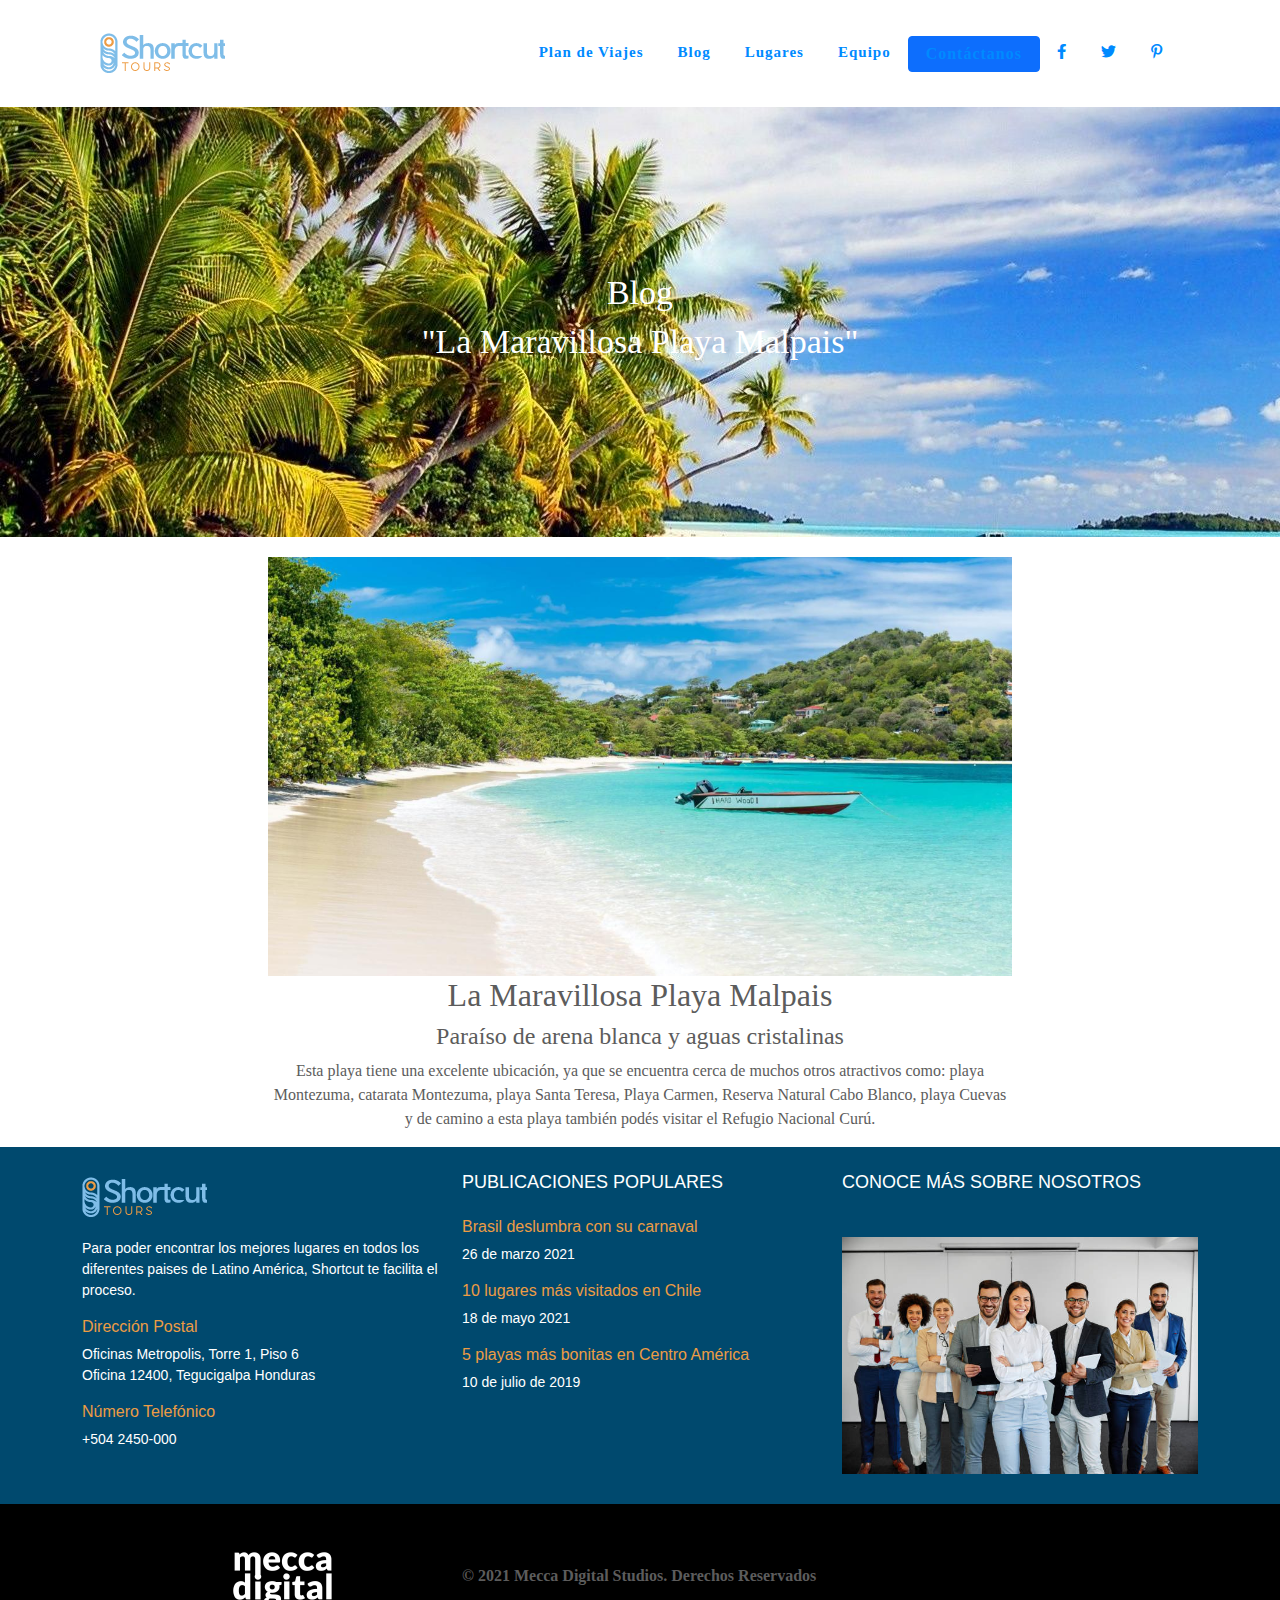
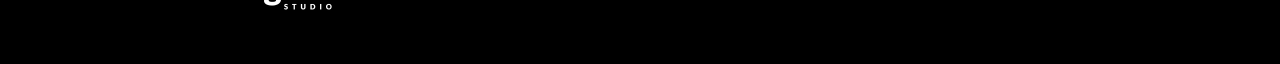
==== blog.html @ e6fe9910 "avance revisión jueves 2" ====
<!doctype html>
<html>
<head>
<meta charset="UTF-8">
<meta name="viewport" content="width=device-width, initial-scale=1.0">
<title>Shortcut Tours - Blog</title>
<link href="css/bootstrap.min.css" rel="stylesheet">
<link href="css/style.css" rel="stylesheet">
<link href="https://cdnjs.cloudflare.com/ajax/libs/font-awesome/5.15.2/css/all.min.css" rel="stylesheet">
<link href="css/bootstrap-custom.css" rel="stylesheet">

	<meta name="Description" content="Shortcut Tours es un sitio donde puedes encontrar los mejores lugares para tus proximos viajes o destinos turisticos">
	<meta name="Keywords" content="sitios de Turismo, Turismo, viajes, turismo, sitio shortcut tours, Shortcut Tours, Lugares Shortcut Tours, honduras, tegucigalpa"> 
</head>

<body>
	<header>
	<nav class="navbar navbar-expand-lg navbar-light bg-light">
  <a class="navbar-brand" href="index.html">
			<img src="img/logo_shortcuttours.png" alt="Shortcut-tours" class="img-fluid">
			</a>
  <button class="navbar-toggler" type="button" data-bs-toggle="collapse" data-bs-target="#navbar" aria-controls="navbar" aria-expanded="false" aria-label="Toggle navigation">
    	
			<i class="fas fa-bars"></i>	  
  </button>

  <div class="collapse navbar-collapse" id="navbar">
    <ul class="navbar-nav ms-auto">
      <li>
        <a class="nav-link" href="#">Plan de Viajes</a>
      </li>
      <li class="nav-item">
        <a class="nav-link" href="blog.html">Blog</a>
      </li>
      <li class="nav-item">
        <a class="nav-link" href="lugares.html">Lugares</a>
      </li>
		<li class="nav-item">
        <a class="nav-link" href="#">Equipo</a>
		</li>
		<li class="nav-item">
        <a class="nav-link btn btn-primary" href="contact-us.html">Contáctanos</a>
      </li>
		
		<ul class="navbar-nav ms-auto social-nav">
					  <li class="nav-item">
						<a class="nav-link" href="https://www.facebook.com" target="_blank">
							<i class="fab fa-facebook-f"></i>
						  </a>
					  </li>
					  <li class="nav-item">
						<a class="nav-link" href="https://www.twitter.com" target="_blank">
							<i class="fab fa-twitter"></i>
						  </a>
					  </li>
					  <li class="nav-item">
						<a class="nav-link" href="https://www.pinterest.com" target="_blank">
							<i class="fab fa-pinterest-p"></i>
						  </a>
					  </li>
				  </ul>
		
	
    </ul>
  </div>
</nav>	
	
	</header>
	<section id="hero-page-blog">
		<div class="container">
			<h1 class="titulo-page">Blog</h1>
			<h4 class="subtitulo-blog">"La Maravillosa Playa Malpais"</h4>
		
		</div>
	
	</section>
	
	<section id="blog-background">
		
	
<section id="blog" class="section">
			
			<div class="container">
		
				
					<img src="img/playa-blog-hero.jpg" alt="foto-blog" class="img-fluid">
					<h2>La Maravillosa Playa Malpais</h2>
					<h4>Paraíso de arena blanca y aguas cristalinas</h4>
					<p>Esta playa tiene una excelente ubicación, ya que se encuentra cerca de muchos otros atractivos como: playa Montezuma, catarata Montezuma, playa Santa Teresa, Playa Carmen, Reserva Natural Cabo Blanco, playa Cuevas y de camino a esta playa también podés visitar el Refugio Nacional Curú.</p>
				
	</div>
	</section>
	</section>
	<footer>
		<div class="container">
			<div class="row">
				<article class="col-md-4 col-sm-7 col-12">
					<img src="img/logo_shortcuttours.png" alt="logotipo" class="img-fluid">
					<p>Para poder encontrar los mejores lugares en todos los diferentes paises de Latino América, Shortcut te facilita el proceso. </p>
					<h6>Dirección Postal</h6>
					<p>Oficinas Metropolis, Torre 1, Piso 6 <br>Oficina 12400, Tegucigalpa Honduras</p>
					<h6>Número Telefónico</h6>
					<p>+504 2450-000</p>
				</article>
				
				<article class="col-md-4 col-sm-4 col-12">
					<h4>Publicaciones Populares</h4>
					<h6>Brasil deslumbra con su carnaval</h6>
					<p>26 de marzo 2021</p>
					<h6>10 lugares más visitados en Chile</h6>
					<p>18 de mayo 2021</p>
					<h6>5 playas más bonitas en Centro América</h6>
					<p>10 de julio de 2019</p>
				</article>
				
				<article class="col-md-4 col-sm-4 col-12">
					
					<h4>Conoce más sobre nosotros</h4>
					<img src="img/team.jpeg" alt="team" class="img-fluid">
				</article>
			</div>
			</div>

		
		
	</footer>
<section id="meca-digital">
	<div class="container">
	<div class="row">
		<article class="col-md-4 col-sm-4 col-12">
				<img src="img/mecca_logotipo_blanco_pequeคo-01.png" alt="logo-meca" class="img-fluid">
		</article>
		
		<article class="col-md-4 col-sm-4 col-12">
			<p><b> &copy; 2021 Mecca Digital Studios. Derechos Reservados</b></p>
		</article>
		
		
		</div>
		</div>	
		</section>
	
	
	
</body>
</html>
---- css/style.css ----
:root{
	--color-texto:#5C5C5C;
	--color-azul:#008aff;
	--color-naranja:#ed9d45;
	
}




body{
	font-family: "Pier Sans", "Pier Sans Italic", "Pier Sans Light";
	font-size: 16px;
	color: #5C5C5C;
}

header{
	padding:20px 100px;
	
}

#hero{
	background-image: url("../img/slider-01.jpg");
	background-repeat:no-repeat;
	background-size: auto;
	background-position: center;
	padding: 13%;
	color: #FFFFFF;
	margin-bottom: 20px;
}
#hero-page{
	background-image: url("../img/isla-maldives.jpeg");
	background-repeat:no-repeat;
	background-size: 100%;
	background-position: center;
	padding: 13%;
	color: #FFFFFF;
	margin-bottom: 20px;
}
#hero-pagecontact-us {
	background-image: url("https://media.vidaenyucatan.com/wp-content/uploads/2019/11/11093354/barbara-zandoval-lPUD8oldJvE-unsplash-scaled.jpg");
	background-repeat:no-repeat;
	background-size: 100%;
	background-position: center;
	padding: 13%;
	color: #FFFFFF;
	margin-bottom: 20px;
	font-size:18px;

	}
	
#hero .btn{
	border-radius: 0;
	padding: 15px 20px;
	text-transform: uppercase;
	background-color: #008aff;
}

	
#shortcut-blog .btn-success{
	margin-top: 30px;
	border-radius: 0;
	padding: 15px 20px;
	text-transform: uppercase;
	background-color: #008aff;
	align-content: center;
	
}

	


.titulo{
	text-align: center;
	font: 900;
	margin-bottom: 30px;
	color: #7ebee9;

}
.titulo-page{
	text-align: center;
	font-size: 34px;
	color: white;
	font: bold;
	
}

.subtitulo{
	text-align: center;
	color: #ed9d45;
	width: 50%;
	Margin: auto;
	
	
	
}

#lugaresmasviajados{ 
	padding: 40px 5px;
	text-align: center;
	margin: 5px;
}

#lugaresmasviajados .btn{
	margin: auto;
	border-radius: 0;
	padding: 15px 20px;
	text-transform: uppercase;
	background-color: #008aff;
	align-self: center;
}

#lugaresmasviajados .img-fluid{
	align-content: center;
	margin-bottom: 30px;
}

#lugares .img-fluid{
	align-content: center;
	margin-bottom: 30px;
	
}
#lugares p{
	margin-bottom: 5%;
	
}


footer{
	background-color: #00496e;
	padding: 10px 30px;
	color: white;
	font-weight: 100;
	font-family:"Gill Sans", "Gill Sans MT", "Myriad Pro", "DejaVu Sans Condensed", Helvetica, Arial, "sans-serif";
}

footer .img-fluid{
	padding: 20px 0;
}

footer h6{
	color: #ED9C44;
	
}

footer h4{
	text-transform: uppercase;
	font-size: 18px;
	padding: 15px 0;
}

footer p{
	font-size: 14px;
}
#meca-digital{
	background-color: #000000;
}

#meca-digital .img-fluid{
	margin: 5px 100px;
	padding: 20px ;
}

#meca-digital p{
	padding: 60px 0;
}

#hero-page-blog{
	background-image: url("../img/playa-page-blog-hero.jpg");
	background-repeat:no-repeat;
	background-size: auto;
	background-position: left;
	padding: 13%;
	color: #FFFFFF;
	margin-bottom: 20px;
}

.subtitulo-blog{
	text-align: center;
	color: #fff;
	font-size: 34px;
}

#blog{
	align-content: center;
	padding: 0 20%;
	text-align: center;
}
.btn-primary{
	colore: #ffffff;
}
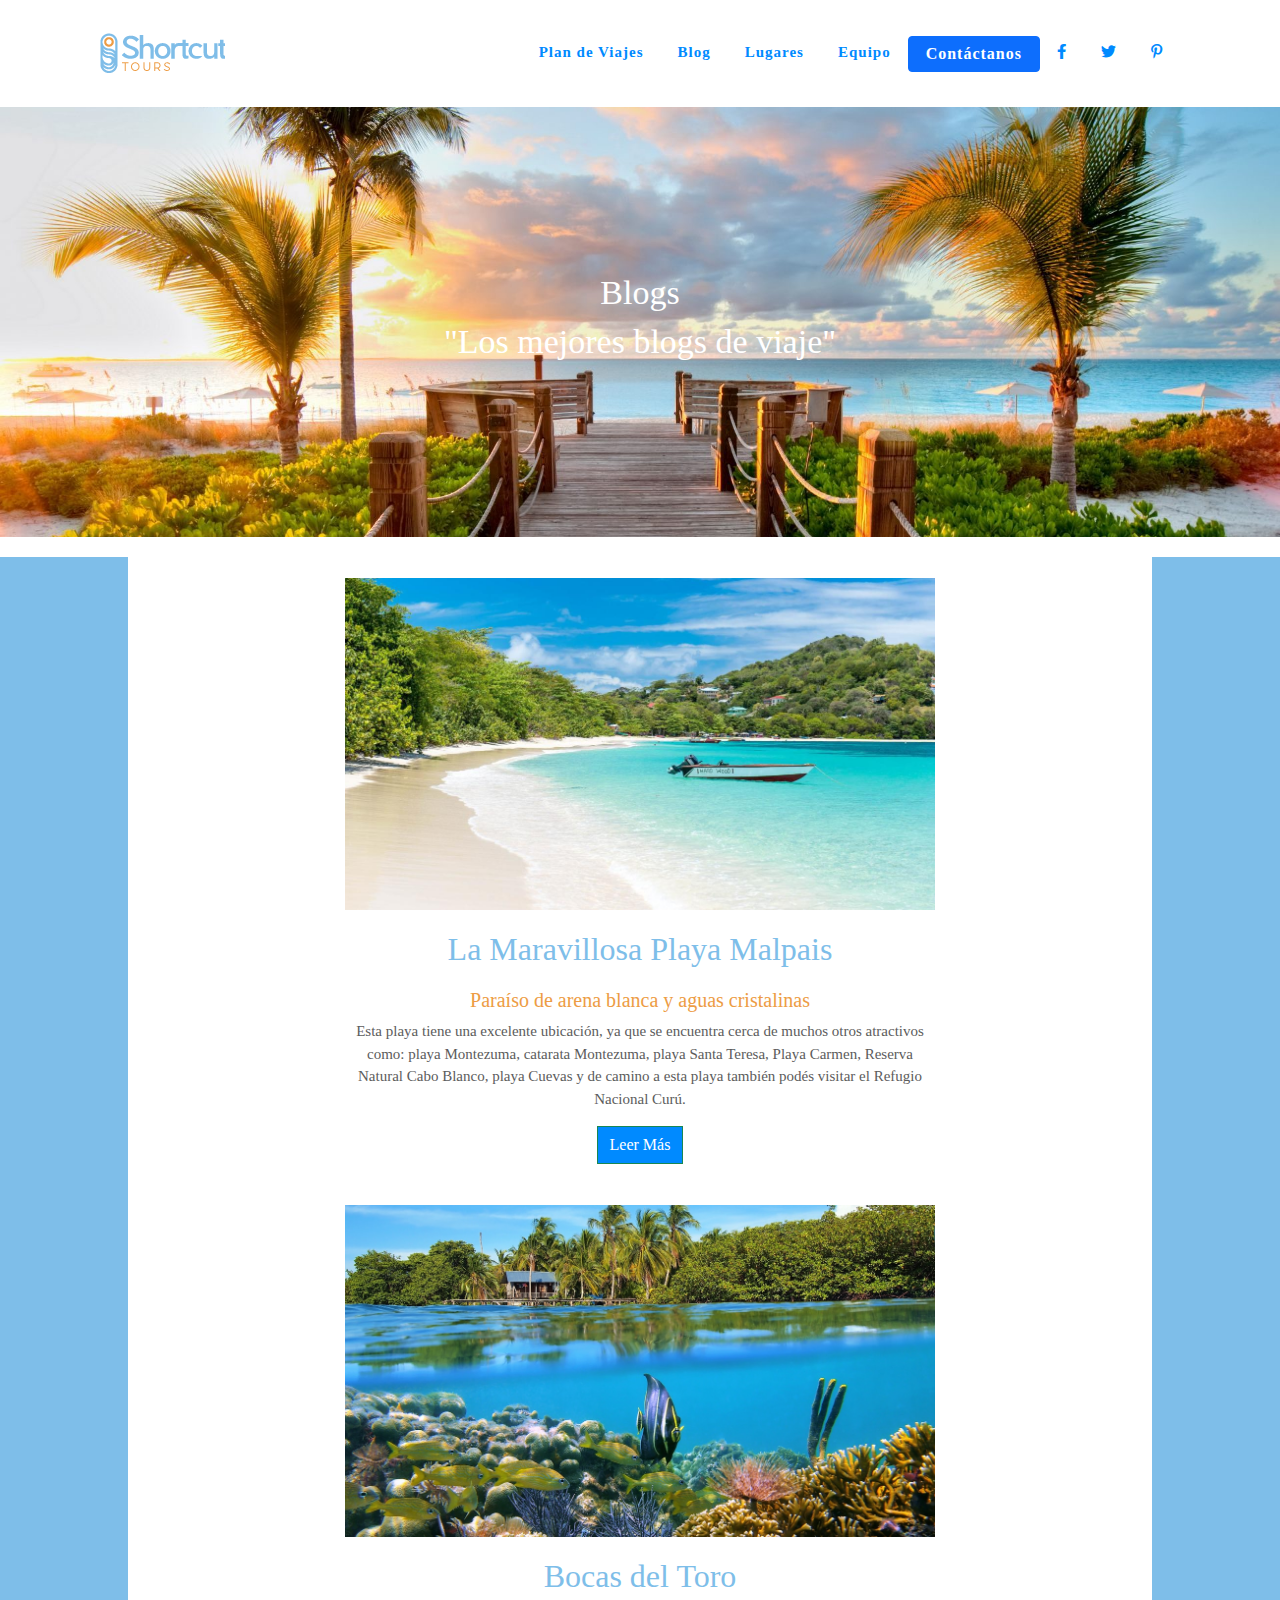
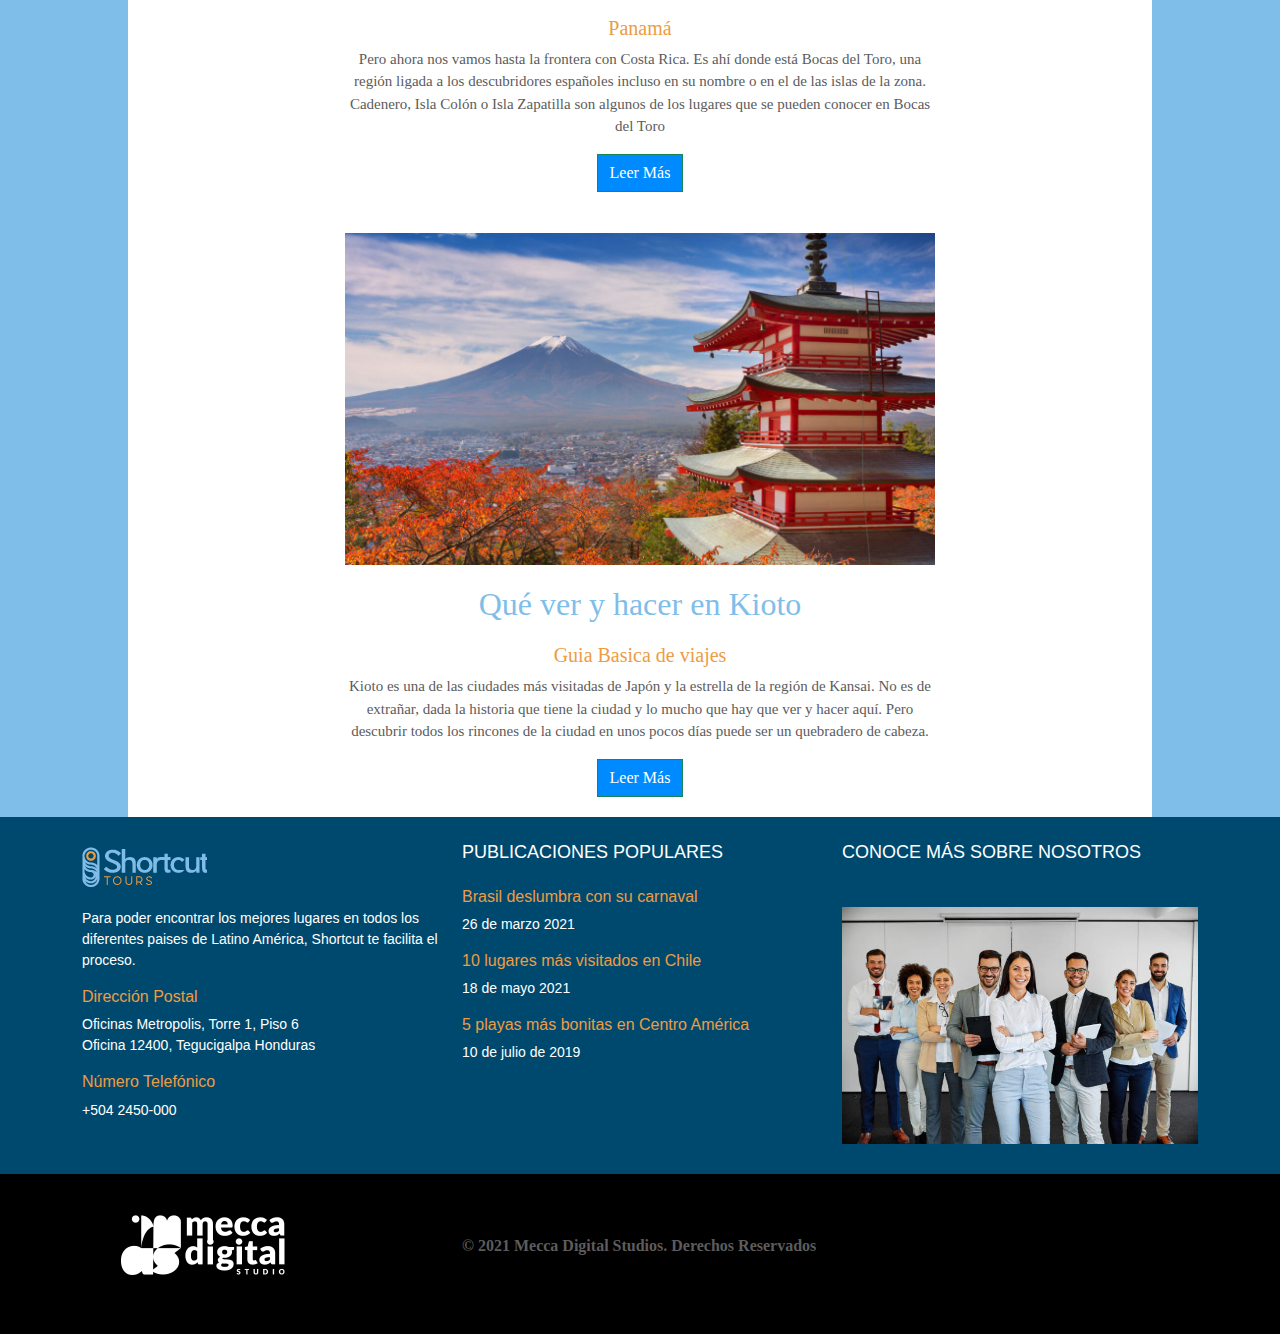
==== commit c258ccf1: "segundo avance" ====
--- a/blog.html
+++ b/blog.html
@@ -1,146 +1,175 @@
-<!doctype html>
-<html>
-<head>
-<meta charset="UTF-8">
-<meta name="viewport" content="width=device-width, initial-scale=1.0">
-<title>Shortcut Tours - Blog</title>
-<link href="css/bootstrap.min.css" rel="stylesheet">
-<link href="css/style.css" rel="stylesheet">
-<link href="https://cdnjs.cloudflare.com/ajax/libs/font-awesome/5.15.2/css/all.min.css" rel="stylesheet">
-<link href="css/bootstrap-custom.css" rel="stylesheet">
-
-	<meta name="Description" content="Shortcut Tours es un sitio donde puedes encontrar los mejores lugares para tus proximos viajes o destinos turisticos">
-	<meta name="Keywords" content="sitios de Turismo, Turismo, viajes, turismo, sitio shortcut tours, Shortcut Tours, Lugares Shortcut Tours, honduras, tegucigalpa"> 
-</head>
-
-<body>
-	<header>
-	<nav class="navbar navbar-expand-lg navbar-light bg-light">
-  <a class="navbar-brand" href="index.html">
-			<img src="img/logo_shortcuttours.png" alt="Shortcut-tours" class="img-fluid">
-			</a>
-  <button class="navbar-toggler" type="button" data-bs-toggle="collapse" data-bs-target="#navbar" aria-controls="navbar" aria-expanded="false" aria-label="Toggle navigation">
-    	
-			<i class="fas fa-bars"></i>	  
-  </button>
-
-  <div class="collapse navbar-collapse" id="navbar">
-    <ul class="navbar-nav ms-auto">
-      <li>
-        <a class="nav-link" href="#">Plan de Viajes</a>
-      </li>
-      <li class="nav-item">
-        <a class="nav-link" href="blog.html">Blog</a>
-      </li>
-      <li class="nav-item">
-        <a class="nav-link" href="lugares.html">Lugares</a>
-      </li>
-		<li class="nav-item">
-        <a class="nav-link" href="#">Equipo</a>
-		</li>
-		<li class="nav-item">
-        <a class="nav-link btn btn-primary" href="contact-us.html">Contáctanos</a>
-      </li>
-		
-		<ul class="navbar-nav ms-auto social-nav">
-					  <li class="nav-item">
-						<a class="nav-link" href="https://www.facebook.com" target="_blank">
-							<i class="fab fa-facebook-f"></i>
-						  </a>
-					  </li>
-					  <li class="nav-item">
-						<a class="nav-link" href="https://www.twitter.com" target="_blank">
-							<i class="fab fa-twitter"></i>
-						  </a>
-					  </li>
-					  <li class="nav-item">
-						<a class="nav-link" href="https://www.pinterest.com" target="_blank">
-							<i class="fab fa-pinterest-p"></i>
-						  </a>
-					  </li>
-				  </ul>
-		
-	
-    </ul>
-  </div>
-</nav>	
-	
-	</header>
-	<section id="hero-page-blog">
-		<div class="container">
-			<h1 class="titulo-page">Blog</h1>
-			<h4 class="subtitulo-blog">"La Maravillosa Playa Malpais"</h4>
-		
-		</div>
-	
-	</section>
-	
-	<section id="blog-background">
-		
-	
-<section id="blog" class="section">
-			
-			<div class="container">
-		
-				
-					<img src="img/playa-blog-hero.jpg" alt="foto-blog" class="img-fluid">
-					<h2>La Maravillosa Playa Malpais</h2>
-					<h4>Paraíso de arena blanca y aguas cristalinas</h4>
-					<p>Esta playa tiene una excelente ubicación, ya que se encuentra cerca de muchos otros atractivos como: playa Montezuma, catarata Montezuma, playa Santa Teresa, Playa Carmen, Reserva Natural Cabo Blanco, playa Cuevas y de camino a esta playa también podés visitar el Refugio Nacional Curú.</p>
-				
-	</div>
-	</section>
-	</section>
-	<footer>
-		<div class="container">
-			<div class="row">
-				<article class="col-md-4 col-sm-7 col-12">
-					<img src="img/logo_shortcuttours.png" alt="logotipo" class="img-fluid">
-					<p>Para poder encontrar los mejores lugares en todos los diferentes paises de Latino América, Shortcut te facilita el proceso. </p>
-					<h6>Dirección Postal</h6>
-					<p>Oficinas Metropolis, Torre 1, Piso 6 <br>Oficina 12400, Tegucigalpa Honduras</p>
-					<h6>Número Telefónico</h6>
-					<p>+504 2450-000</p>
-				</article>
-				
-				<article class="col-md-4 col-sm-4 col-12">
-					<h4>Publicaciones Populares</h4>
-					<h6>Brasil deslumbra con su carnaval</h6>
-					<p>26 de marzo 2021</p>
-					<h6>10 lugares más visitados en Chile</h6>
-					<p>18 de mayo 2021</p>
-					<h6>5 playas más bonitas en Centro América</h6>
-					<p>10 de julio de 2019</p>
-				</article>
-				
-				<article class="col-md-4 col-sm-4 col-12">
-					
-					<h4>Conoce más sobre nosotros</h4>
-					<img src="img/team.jpeg" alt="team" class="img-fluid">
-				</article>
-			</div>
-			</div>
-
-		
-		
-	</footer>
-<section id="meca-digital">
-	<div class="container">
-	<div class="row">
-		<article class="col-md-4 col-sm-4 col-12">
-				<img src="img/mecca_logotipo_blanco_pequeคo-01.png" alt="logo-meca" class="img-fluid">
-		</article>
-		
-		<article class="col-md-4 col-sm-4 col-12">
-			<p><b> &copy; 2021 Mecca Digital Studios. Derechos Reservados</b></p>
-		</article>
-		
-		
-		</div>
-		</div>	
-		</section>
-	
-	
-	
-</body>
-</html>
+<!doctype html>
+<html>
+<head>
+<meta charset="UTF-8">
+<meta name="viewport" content="width=device-width, initial-scale=1.0">
+<title>Shortcut Tours - Blog</title>
+<link href="css/bootstrap.min.css" rel="stylesheet">
+<link href="css/style.css" rel="stylesheet">
+<link href="https://cdnjs.cloudflare.com/ajax/libs/font-awesome/5.15.2/css/all.min.css" rel="stylesheet">
+<link href="css/bootstrap-custom.css" rel="stylesheet">
+
+	<meta name="Description" content="Shortcut Tours es un sitio donde puedes encontrar los mejores lugares para tus proximos viajes o destinos turisticos">
+	<meta name="Keywords" content="sitios de Turismo, Turismo, viajes, turismo, sitio shortcut tours, Shortcut Tours, Lugares Shortcut Tours, honduras, tegucigalpa"> 
+</head>
+
+<body>
+	<header>
+	<nav class="navbar navbar-expand-lg navbar-light bg-light">
+  <a class="navbar-brand" href="index.html">
+			<img src="img/logo_shortcuttours.png" alt="Shortcut-tours" class="img-fluid">
+			</a>
+  <button class="navbar-toggler" type="button" data-bs-toggle="collapse" data-bs-target="#navbar" aria-controls="navbar" aria-expanded="false" aria-label="Toggle navigation">
+    	
+			<i class="fas fa-bars"></i>	  
+  </button>
+
+  <div class="collapse navbar-collapse" id="navbar">
+    <ul class="navbar-nav ms-auto">
+      <li>
+        <a class="nav-link" href="#">Plan de Viajes</a>
+      </li>
+      <li class="nav-item">
+        <a class="nav-link" href="blog.html">Blog</a>
+      </li>
+      <li class="nav-item">
+        <a class="nav-link" href="lugares.html">Lugares</a>
+      </li>
+		<li class="nav-item">
+        <a class="nav-link" href="#">Equipo</a>
+		</li>
+		<li class="nav-item">
+        <a class="nav-link btn btn-primary" href="contact-us.html">Contáctanos</a>
+      </li>
+		
+		<ul class="navbar-nav ms-auto social-nav">
+					  <li class="nav-item">
+						<a class="nav-link" href="https://www.facebook.com" target="_blank">
+							<i class="fab fa-facebook-f"></i>
+						  </a>
+					  </li>
+					  <li class="nav-item">
+						<a class="nav-link" href="https://www.twitter.com" target="_blank">
+							<i class="fab fa-twitter"></i>
+						  </a>
+					  </li>
+					  <li class="nav-item">
+						<a class="nav-link" href="https://www.pinterest.com" target="_blank">
+							<i class="fab fa-pinterest-p"></i>
+						  </a>
+					  </li>
+				  </ul>
+		
+	
+    </ul>
+  </div>
+</nav>	
+	
+	</header>
+	<section id="hero-page-blog">
+		<div class="container">
+			<h1 class="titulo-page">Blogs</h1>
+			<h3 class="subtitulo-blog">"Los mejores blogs de viaje"</h3>
+		
+		</div>
+	
+	</section>
+	<section id="blog-fondo-azul">
+<section id="blog-background">	
+<section id="blog" class="section">
+			
+			<div class="container">
+		
+				
+					<img src="img/playa-blog-hero.jpg" alt="foto-blog" class="img-fluid">
+					<h2>La Maravillosa Playa Malpais</h2>
+					<h5>Paraíso de arena blanca y aguas cristalinas</h5>
+					<p>Esta playa tiene una excelente ubicación, ya que se encuentra cerca de muchos otros atractivos como: playa Montezuma, catarata Montezuma, playa Santa Teresa, Playa Carmen, Reserva Natural Cabo Blanco, playa Cuevas y de camino a esta playa también podés visitar el Refugio Nacional Curú.</p>
+				
+				<a href="index.html" class="btn btn-success">Leer Más</a>
+				
+	</div>
+	</section>
+	
+	<section id="blog-2" class="section">
+		
+			<div class="container">
+		
+				<img src="img/beste-reistijd-bocas-del-toro-panama-1200x675.jpeg" alt="foto-blog-2" class="img-fluid">
+					<h2>Bocas del Toro</h2>
+					<h5>Panamá</h5>
+					<p>Pero ahora nos vamos hasta la frontera con Costa Rica. Es ahí donde está Bocas del Toro, una región ligada a los descubridores españoles incluso en su nombre o en el de las islas de la zona. Cadenero, Isla Colón o Isla Zapatilla son algunos de los lugares que se pueden conocer en Bocas del Toro</p>
+				
+				<a href="index.html" class="btn btn-success">Leer Más</a>
+		
+	</div>	
+	</section>
+	
+	<section id="blog-3" class="section">
+		
+			<div class="container">
+		
+				<img src="img/12-Chureito-pagoda-and-Mount-Fuji-Japan-1200x675.jpg" alt="foto-blog-3" class="img-fluid">
+					<h2>Qué ver y hacer en Kioto</h2>
+					<h5>Guia Basica de viajes</h5>
+					<p>Kioto es una de las ciudades más visitadas de Japón y la estrella de la región de Kansai. No es de extrañar, dada la historia que tiene la ciudad y lo mucho que hay que ver y hacer aquí. Pero descubrir todos los rincones de la ciudad en unos pocos días puede ser un quebradero de cabeza.</p>
+				
+		<a href="index.html" class="btn btn-success">Leer Más</a>		
+		
+	</div>	
+	</section>
+	</section>
+	</section>		
+	<footer>
+		<div class="container">
+			<div class="row">
+				<article class="col-md-4 col-sm-7 col-12">
+					<img src="img/logo_shortcuttours.png" alt="logotipo" class="img-fluid">
+					<p>Para poder encontrar los mejores lugares en todos los diferentes paises de Latino América, Shortcut te facilita el proceso. </p>
+					<h6>Dirección Postal</h6>
+					<p>Oficinas Metropolis, Torre 1, Piso 6 <br>Oficina 12400, Tegucigalpa Honduras</p>
+					<h6>Número Telefónico</h6>
+					<p>+504 2450-000</p>
+				</article>
+				
+				<article class="col-md-4 col-sm-4 col-12">
+					<h4>Publicaciones Populares</h4>
+					<h6>Brasil deslumbra con su carnaval</h6>
+					<p>26 de marzo 2021</p>
+					<h6>10 lugares más visitados en Chile</h6>
+					<p>18 de mayo 2021</p>
+					<h6>5 playas más bonitas en Centro América</h6>
+					<p>10 de julio de 2019</p>
+				</article>
+				
+				<article class="col-md-4 col-sm-4 col-12">
+					
+					<h4>Conoce más sobre nosotros</h4>
+					<img src="img/team.jpeg" alt="team" class="img-fluid">
+				</article>
+			</div>
+			</div>
+
+		
+		
+	</footer>
+<section id="meca-digital">
+	<div class="container">
+	<div class="row">
+		<article class="col-md-4 col-sm-4 col-12">
+				<img src="img/mecca_logotipo_blanco_pequeno-01-01.png" alt="logo-meca" class="img-fluid">
+		</article>
+		
+		<article class="col-md-6 col-sm-4 col-12">
+			<p><b> &copy; 2021 Mecca Digital Studios. Derechos Reservados</b></p>
+		</article>
+		
+		
+		</div>
+		</div>	
+		</section>
+	
+	
+	
+</body>
+</html>
--- a/css/style.css
+++ b/css/style.css
@@ -1,198 +1,244 @@
-:root{
-	--color-texto:#5C5C5C;
-	--color-azul:#008aff;
-	--color-naranja:#ed9d45;
-	
-}
-
-
-
-
-body{
-	font-family: "Pier Sans", "Pier Sans Italic", "Pier Sans Light";
-	font-size: 16px;
-	color: #5C5C5C;
-}
-
-header{
-	padding:20px 100px;
-	
-}
-
-#hero{
-	background-image: url("../img/slider-01.jpg");
-	background-repeat:no-repeat;
-	background-size: auto;
-	background-position: center;
-	padding: 13%;
-	color: #FFFFFF;
-	margin-bottom: 20px;
-}
-#hero-page{
-	background-image: url("../img/isla-maldives.jpeg");
-	background-repeat:no-repeat;
-	background-size: 100%;
-	background-position: center;
-	padding: 13%;
-	color: #FFFFFF;
-	margin-bottom: 20px;
-}
-#hero-pagecontact-us {
-	background-image: url("https://media.vidaenyucatan.com/wp-content/uploads/2019/11/11093354/barbara-zandoval-lPUD8oldJvE-unsplash-scaled.jpg");
-	background-repeat:no-repeat;
-	background-size: 100%;
-	background-position: center;
-	padding: 13%;
-	color: #FFFFFF;
-	margin-bottom: 20px;
-	font-size:18px;
-
-	}
-	
-#hero .btn{
-	border-radius: 0;
-	padding: 15px 20px;
-	text-transform: uppercase;
-	background-color: #008aff;
-}
-
-	
-#shortcut-blog .btn-success{
-	margin-top: 30px;
-	border-radius: 0;
-	padding: 15px 20px;
-	text-transform: uppercase;
-	background-color: #008aff;
-	align-content: center;
-	
-}
-
-	
-
-
-.titulo{
-	text-align: center;
-	font: 900;
-	margin-bottom: 30px;
-	color: #7ebee9;
-
-}
-.titulo-page{
-	text-align: center;
-	font-size: 34px;
-	color: white;
-	font: bold;
-	
-}
-
-.subtitulo{
-	text-align: center;
-	color: #ed9d45;
-	width: 50%;
-	Margin: auto;
-	
-	
-	
-}
-
-#lugaresmasviajados{ 
-	padding: 40px 5px;
-	text-align: center;
-	margin: 5px;
-}
-
-#lugaresmasviajados .btn{
-	margin: auto;
-	border-radius: 0;
-	padding: 15px 20px;
-	text-transform: uppercase;
-	background-color: #008aff;
-	align-self: center;
-}
-
-#lugaresmasviajados .img-fluid{
-	align-content: center;
-	margin-bottom: 30px;
-}
-
-#lugares .img-fluid{
-	align-content: center;
-	margin-bottom: 30px;
-	
-}
-#lugares p{
-	margin-bottom: 5%;
-	
-}
-
-
-footer{
-	background-color: #00496e;
-	padding: 10px 30px;
-	color: white;
-	font-weight: 100;
-	font-family:"Gill Sans", "Gill Sans MT", "Myriad Pro", "DejaVu Sans Condensed", Helvetica, Arial, "sans-serif";
-}
-
-footer .img-fluid{
-	padding: 20px 0;
-}
-
-footer h6{
-	color: #ED9C44;
-	
-}
-
-footer h4{
-	text-transform: uppercase;
-	font-size: 18px;
-	padding: 15px 0;
-}
-
-footer p{
-	font-size: 14px;
-}
-#meca-digital{
-	background-color: #000000;
-}
-
-#meca-digital .img-fluid{
-	margin: 5px 100px;
-	padding: 20px ;
-}
-
-#meca-digital p{
-	padding: 60px 0;
-}
-
-#hero-page-blog{
-	background-image: url("../img/playa-page-blog-hero.jpg");
-	background-repeat:no-repeat;
-	background-size: auto;
-	background-position: left;
-	padding: 13%;
-	color: #FFFFFF;
-	margin-bottom: 20px;
-}
-
-.subtitulo-blog{
-	text-align: center;
-	color: #fff;
-	font-size: 34px;
-}
-
-#blog{
-	align-content: center;
-	padding: 0 20%;
-	text-align: center;
-}
-.btn-primary{
-	colore: #ffffff;
-}
-	
-	
-
-
-
-
-
+@import url('https://fonts.googleapis.com/css2?family=Bungee+Outline&display=swap')
+
+:root{
+
+	--color-texto:#5C5C5C;
+	--color-azul:#008aff;
+	--color-naranja:#ed9d45;
+	
+}
+
+
+
+
+body{
+	font-family: "Pier Sans", "Pier Sans Italic", "Pier Sans Light";
+	font-size: 16px;
+	color: #5C5C5C;
+}
+
+header{
+	padding:20px 100px;
+	
+}
+
+#hero{
+	background-image: url("../img/slider-01.jpg");
+	background-repeat:no-repeat;
+	background-size: auto;
+	background-position: center;
+	padding: 13%;
+	color: #FFFFFF;
+	margin-bottom: 20px;
+}
+#hero-page{
+	background-image: url("../img/1920x1080_maldives-sea-island-bridge-landscape-widescreen.jpg");
+	background-repeat:no-repeat;
+	background-size: 120%;
+	background-position: bottom;
+	padding: 13%;
+	color: #FFFFFF;
+	margin-bottom: 20px;
+}
+#hero-pagecontact-us {
+	background-image: url("../img/contact-us.jpg");
+	background-repeat:no-repeat;
+	background-size: 100%;
+	background-position: center;
+	padding: 13%;
+	color: #FFFFFF;
+	margin-bottom: 20px;
+	font-size:18px;
+	}
+
+	
+#hero .btn{
+	border-radius: 0;
+	padding: 15px 20px;
+	text-transform: uppercase;
+	background-color: #008aff;
+}
+
+	
+#shortcut-blog .btn-success{
+	margin-top: 30px;
+	border-radius: 0;
+	padding: 15px 20px;
+	text-transform: uppercase;
+	background-color: #008aff;
+	align-content: center;
+}
+
+.titulo{
+	text-align: center;
+	font: 900;
+	margin-bottom: 30px;
+	color: #7ebee9;
+
+}
+
+.titulo-page{
+	text-align: center;
+	font-size: 34px;
+	color: white;
+	font: bold;
+	
+}
+
+.subtitulo{
+	text-align: center;
+	color: #ed9d45;
+	width: 50%;
+	Margin: auto;
+}
+
+#lugaresmasviajados{ 
+	padding: 40px 5px;
+	text-align: center;
+	margin: 5px;
+}
+
+#lugaresmasviajados .btn{
+	margin: auto;
+	border-radius: 0;
+	padding: 15px 20px;
+	text-transform: uppercase;
+	background-color: #008aff;
+	align-self: center;
+}
+
+#lugaresmasviajados .img-fluid{
+	align-content: center;
+	margin-bottom: 30px;
+}
+
+#lugares .img-fluid{
+	align-content: center;
+	margin-bottom: 30px;
+	
+}
+#lugares p{
+	margin-bottom: 5%;
+	
+}
+
+footer{
+	background-color: #00496e;
+	padding: 10px 30px;
+	color: white;
+	font-weight: 100;
+	font-family:"Gill Sans", "Gill Sans MT", "Myriad Pro", "DejaVu Sans Condensed", Helvetica, Arial, "sans-serif";
+}
+
+footer .img-fluid{
+	padding: 20px 0;
+}
+
+footer h6{
+	color: #ED9C44;
+}
+
+footer h4{
+	text-transform: uppercase;
+	font-size: 18px;
+	padding: 15px 0;
+}
+
+footer p{
+	font-size: 14px;
+}
+#meca-digital{
+	background-color: #000000;
+}
+
+#meca-digital .img-fluid{
+	margin: 0 10px;
+	padding: 20px ;
+}
+
+#meca-digital p{
+	padding: 60px 0;
+}
+
+#hero-page-blog{
+	background-image: url("../img/playa-blog.jpg");
+	background-repeat:no-repeat;
+	background-size: 100%;
+	background-position: center;
+	padding: 13%;
+	color: #FFFFFF;
+	margin-bottom: 20px;
+}
+
+.subtitulo-blog{
+	text-align: center;
+	color: #fff;
+	font-size: 34px;
+}
+
+#blog{
+	align-content: center;
+	padding: 2% 20%;
+	text-align: center;
+}
+
+#blog h2{
+	text-align: center;
+	font: 900;
+	margin: 20px;
+	color: #7ebee9;
+}
+
+#blog h5{
+	color: #ED9C44;
+}
+.btn-primary{
+	colore: #ffffff;
+}
+
+#blog-2{
+	text-align: center;
+	padding: 2% 20%;
+	align-content: center;	
+}
+#blog-2 h2{
+	text-align: center;
+	font: 900;
+	margin: 20px;
+	color: #7ebee9;
+}
+#blog-2 h5{
+	color: #ED9C44;
+}
+
+#blog-3{
+	text-align: center;
+	padding: 2% 20%;
+	align-content: center;
+}
+#blog-3 h2{
+	text-align: center;
+	font: 900;
+	margin: 20px;
+	color: #7ebee9;
+}
+#blog-3 h5{
+	color: #ED9C44;
+}
+	
+.section p{
+	font-size: 15px;
+}
+
+
+#blog-background .btn-success{
+	border-radius: 0%;
+}
+
+#blog-background{
+	background-color: #fff;
+	margin: 0 10%;
+}
+#blog-fondo-azul{
+	background-color: #7ebee9;
+}
